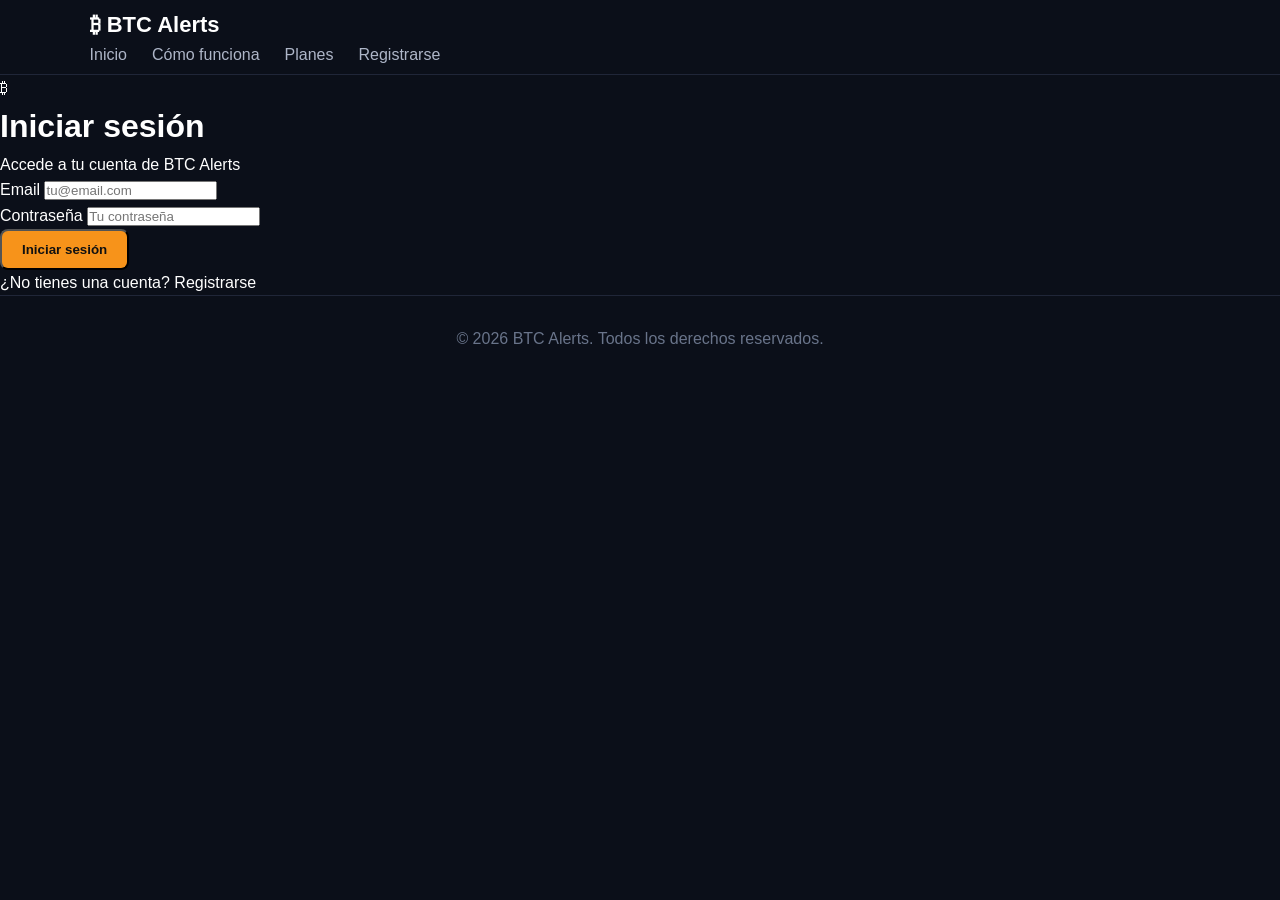
==== templates/login.html @ 35a140dc "Initial BTC Alerts project" ====
<!DOCTYPE html>
<html lang="es">
<head>
    <meta charset="UTF-8">
    <meta name="viewport" content="width=device-width, initial-scale=1.0">

    <title>Iniciar sesión — BTC Alerts</title>

    <link rel="stylesheet" href="/static/style.css">
</head>

<body>

    <header class="navbar">
        <div class="container nav-content">

            <a href="/" class="logo">
                ₿ BTC Alerts
            </a>

            <nav class="nav-links">
                <a href="/">Inicio</a>
                <a href="/#como-funciona">Cómo funciona</a>
                <a href="/#planes">Planes</a>
                <a href="/register">Registrarse</a>
            </nav>

        </div>
    </header>


    <main class="auth-page">

        <div class="auth-card">

            <div class="auth-header">
                <div class="auth-icon">₿</div>

                <h1>Iniciar sesión</h1>

                <p>
                    Accede a tu cuenta de BTC Alerts
                </p>
            </div>


            <form id="login-form">

                <div class="form-group">
                    <label for="email">
                        Email
                    </label>

                    <input
                        type="email"
                        id="email"
                        name="email"
                        placeholder="tu@email.com"
                        required
                    >
                </div>


                <div class="form-group">
                    <label for="password">
                        Contraseña
                    </label>

                    <input
                        type="password"
                        id="password"
                        name="password"
                        placeholder="Tu contraseña"
                        required
                    >
                </div>


                <div id="login-error" class="form-error"></div>


                <button
                    type="submit"
                    class="btn btn-primary btn-full"
                >
                    Iniciar sesión
                </button>

            </form>


            <div class="auth-footer">

                <p>
                    ¿No tienes una cuenta?
                    <a href="/register">
                        Registrarse
                    </a>
                </p>

            </div>

        </div>

    </main>


    <footer class="footer">

        <div class="container">

            <p>
                © 2026 BTC Alerts. Todos los derechos reservados.
            </p>

        </div>

    </footer>


    <script>

        const form = document.getElementById("login-form");
        const errorMessage = document.getElementById("login-error");

        form.addEventListener("submit", async function(event) {

            event.preventDefault();

            errorMessage.textContent = "";

            const email = document.getElementById("email").value;
            const password = document.getElementById("password").value;

            try {

                const response = await fetch("/auth/login", {
                    method: "POST",

                    headers: {
                        "Content-Type": "application/json"
                    },

                    body: JSON.stringify({
                        email: email,
                        password: password
                    })
                });


                const data = await response.json();


                if (!response.ok) {

                    errorMessage.textContent =
                        data.detail || "Error al iniciar sesión";

                    return;
                }


                window.location.href = "/dashboard";

            } catch (error) {

                errorMessage.textContent =
                    "No se pudo conectar con el servidor.";

            }

        });

    </script>

</body>
</html>
---- static/style.css ----
* {
    box-sizing: border-box;
    margin: 0;
    padding: 0;
}

body {
    font-family: Arial, Helvetica, sans-serif;
    background: #0b0f19;
    color: #ffffff;
    line-height: 1.6;
}

a {
    text-decoration: none;
    color: inherit;
}

.navbar {
    height: 75px;
    display: flex;
    align-items: center;
    justify-content: space-between;
    padding: 0 7%;
    border-bottom: 1px solid #202638;
    background: #0b0f19;
}

.logo {
    font-size: 22px;
    font-weight: bold;
}

.navbar nav {
    display: flex;
    align-items: center;
    gap: 25px;
}

.navbar nav a:not(.btn) {
    color: #aeb6c8;
}

.navbar nav a:not(.btn):hover {
    color: white;
}

.btn {
    display: inline-block;
    padding: 11px 20px;
    border-radius: 8px;
    font-weight: bold;
    transition: 0.2s;
}

.btn-primary {
    background: #f7931a;
    color: #111111;
}

.btn-primary:hover {
    background: #ffad42;
}

.btn-outline {
    border: 1px solid #394258;
    color: white;
}

.btn-outline:hover {
    background: #171d2b;
}

.btn-large {
    padding: 14px 25px;
}

.hero {
    min-height: 620px;
    padding: 90px 7%;
    display: flex;
    align-items: center;
    justify-content: space-between;
    gap: 70px;
}

.hero-content {
    max-width: 650px;
}

.badge {
    display: inline-block;
    font-size: 12px;
    font-weight: bold;
    letter-spacing: 1.5px;
    color: #f7931a;
    margin-bottom: 18px;
}

.hero h1 {
    font-size: 58px;
    line-height: 1.1;
    margin-bottom: 25px;
}

.hero h1 span {
    color: #f7931a;
}

.hero p {
    color: #aeb6c8;
    font-size: 19px;
    max-width: 580px;
    margin-bottom: 35px;
}

.hero-buttons {
    display: flex;
    gap: 15px;
}

.hero-card {
    width: 360px;
    padding: 30px;
    background: #111827;
    border: 1px solid #283044;
    border-radius: 18px;
    box-shadow: 0 20px 60px rgba(0, 0, 0, 0.4);
}

.card-header {
    display: flex;
    justify-content: space-between;
    color: #aeb6c8;
}

.live {
    color: #42d392;
    font-size: 13px;
}

.price {
    font-size: 35px;
    font-weight: bold;
    margin: 25px 0;
}

.signal {
    padding: 18px;
    border-radius: 10px;
    font-size: 22px;
    font-weight: bold;
    display: flex;
    justify-content: space-between;
}

.signal.down {
    background: #321a1d;
    color: #ff6b6b;
}

.card-footer {
    margin-top: 20px;
    color: #69748a;
    font-size: 13px;
}

.section {
    padding: 90px 7%;
    border-top: 1px solid #202638;
}

.section-title {
    text-align: center;
    max-width: 650px;
    margin: 0 auto 55px;
}

.section-title h2 {
    font-size: 40px;
    margin-bottom: 15px;
}

.section-title p {
    color: #aeb6c8;
}

.steps {
    display: grid;
    grid-template-columns: repeat(4, 1fr);
    gap: 25px;
}

.step {
    background: #111827;
    padding: 30px;
    border: 1px solid #283044;
    border-radius: 14px;
}

.step-number {
    width: 40px;
    height: 40px;
    display: flex;
    align-items: center;
    justify-content: center;
    background: #f7931a;
    color: #111111;
    border-radius: 50%;
    font-weight: bold;
    margin-bottom: 20px;
}

.step h3 {
    margin-bottom: 10px;
}

.step p {
    color: #8f9aae;
}

.plans-section {
    background: #0e1421;
}

.plans {
    display: flex;
    justify-content: center;
    gap: 30px;
}

.plan {
    width: 330px;
    padding: 35px;
    background: #111827;
    border: 1px solid #283044;
    border-radius: 15px;
    position: relative;
}

.plan.featured {
    border: 2px solid #f7931a;
}

.popular {
    position: absolute;
    top: -14px;
    right: 20px;
    background: #f7931a;
    color: #111111;
    padding: 5px 12px;
    border-radius: 20px;
    font-size: 11px;
    font-weight: bold;
}

.plan h3 {
    font-size: 24px;
    margin-bottom: 20px;
}

.plan-price {
    font-size: 38px;
    font-weight: bold;
    margin-bottom: 15px;
}

.plan-price span {
    font-size: 14px;
    color: #8f9aae;
    font-weight: normal;
}

.plan p {
    color: #8f9aae;
}

.plan ul {
    list-style: none;
    margin: 25px 0;
}

.plan li {
    margin: 12px 0;
    color: #cbd2df;
}

.plan .btn {
    width: 100%;
    text-align: center;
}

footer {
    padding: 30px;
    text-align: center;
    color: #69748a;
    border-top: 1px solid #202638;
}

@media (max-width: 900px) {

    .navbar nav a:not(.btn) {
        display: none;
    }

    .hero {
        flex-direction: column;
        text-align: center;
    }

    .hero p {
        margin-left: auto;
        margin-right: auto;
    }

    .hero-buttons {
        justify-content: center;
    }

    .steps {
        grid-template-columns: 1fr 1fr;
    }
}

@media (max-width: 600px) {

    .hero h1 {
        font-size: 42px;
    }

    .hero-card {
        width: 100%;
    }

    .steps {
        grid-template-columns: 1fr;
    }

    .plans {
        flex-direction: column;
        align-items: center;
    }

    .plan {
        width: 100%;
    }
}
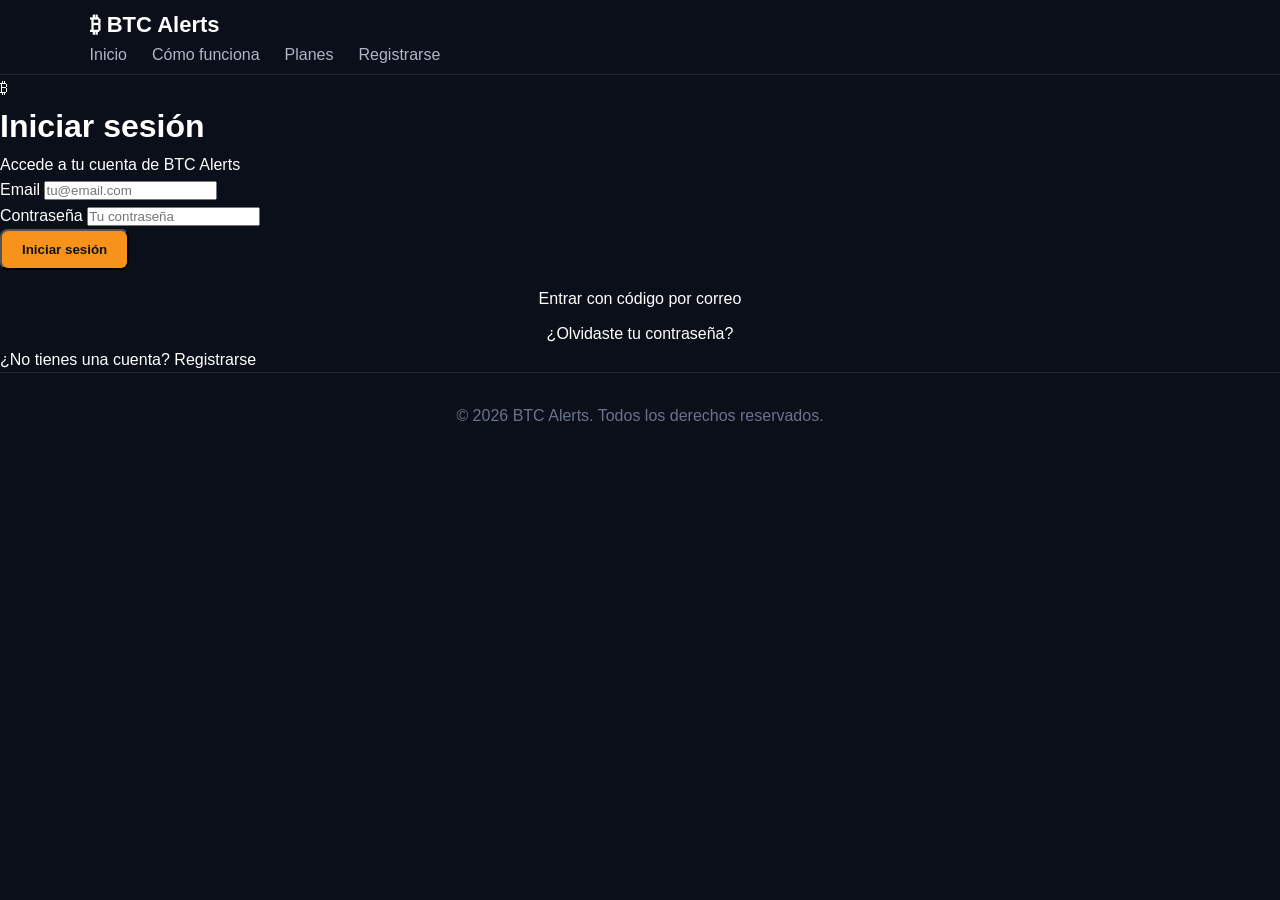
==== commit 2bd404ea: "feat: improve authentication and update project status" ====
--- a/templates/login.html
+++ b/templates/login.html
@@ -1,177 +1,433 @@
+
 <!DOCTYPE html>
 <html lang="es">
 <head>
     <meta charset="UTF-8">
     <meta name="viewport" content="width=device-width, initial-scale=1.0">
-
     <title>Iniciar sesión — BTC Alerts</title>
-
     <link rel="stylesheet" href="/static/style.css">
 </head>
 
 <body>
-
     <header class="navbar">
         <div class="container nav-content">
-
-            <a href="/" class="logo">
-                ₿ BTC Alerts
-            </a>
-
+            <a href="/" class="logo">₿ BTC Alerts</a>
             <nav class="nav-links">
                 <a href="/">Inicio</a>
                 <a href="/#como-funciona">Cómo funciona</a>
                 <a href="/#planes">Planes</a>
                 <a href="/register">Registrarse</a>
             </nav>
-
         </div>
     </header>
 
-
     <main class="auth-page">
-
         <div class="auth-card">
 
             <div class="auth-header">
                 <div class="auth-icon">₿</div>
-
-                <h1>Iniciar sesión</h1>
-
+                <h1 id="panel-title">Iniciar sesión</h1>
+                <p id="panel-description">Accede a tu cuenta de BTC Alerts</p>
+            </div>
+
+            <!-- OPCIÓN 1: LOGIN CON CONTRASEÑA -->
+            <section id="password-panel">
+                <form id="login-form">
+                    <div class="form-group">
+                        <label for="login-email">Email</label>
+                        <input
+                            type="email"
+                            id="login-email"
+                            placeholder="tu@email.com"
+                            autocomplete="email"
+                            required
+                        >
+                    </div>
+
+                    <div class="form-group">
+                        <label for="login-password">Contraseña</label>
+                        <input
+                            type="password"
+                            id="login-password"
+                            placeholder="Tu contraseña"
+                            autocomplete="current-password"
+                            required
+                        >
+                    </div>
+
+                    <div id="login-message" class="form-error" role="status"></div>
+
+                    <button type="submit" class="btn btn-primary btn-full">
+                        Iniciar sesión
+                    </button>
+                </form>
+
+                <p style="text-align:center; margin-top:16px;">
+                    <a href="#" id="show-code-login">Entrar con código por correo</a>
+                </p>
+
+                <p style="text-align:center; margin-top:10px;">
+                    <a href="#" id="show-recovery">¿Olvidaste tu contraseña?</a>
+                </p>
+            </section>
+
+            <!-- OPCIÓN 2: SOLICITAR CÓDIGO DE ACCESO -->
+            <section id="request-login-panel" hidden>
+                <form id="request-login-form">
+                    <div class="form-group">
+                        <label for="code-login-email">Email</label>
+                        <input
+                            type="email"
+                            id="code-login-email"
+                            placeholder="tu@email.com"
+                            autocomplete="email"
+                            required
+                        >
+                    </div>
+
+                    <div id="request-login-message" class="form-error" role="status"></div>
+
+                    <button type="submit" class="btn btn-primary btn-full">
+                        Enviar código de acceso
+                    </button>
+                </form>
+
+                <div id="login-code-step" hidden>
+                    <form id="login-code-form">
+                        <div class="form-group">
+                            <label for="login-code">Código de 6 dígitos</label>
+                            <input
+                                type="text"
+                                id="login-code"
+                                inputmode="numeric"
+                                pattern="[0-9]{6}"
+                                maxlength="6"
+                                placeholder="000000"
+                                autocomplete="one-time-code"
+                                required
+                            >
+                        </div>
+
+                        <div id="login-code-message" class="form-error" role="status"></div>
+
+                        <button type="submit" class="btn btn-primary btn-full">
+                            Verificar e iniciar sesión
+                        </button>
+                    </form>
+                </div>
+
+                <p style="text-align:center; margin-top:16px;">
+                    <a href="#" class="back-to-login">Volver al inicio de sesión</a>
+                </p>
+            </section>
+
+            <!-- OPCIÓN 3: SOLICITAR RECUPERACIÓN -->
+            <section id="recovery-panel" hidden>
                 <p>
-                    Accede a tu cuenta de BTC Alerts
-                </p>
-            </div>
-
-
-            <form id="login-form">
-
-                <div class="form-group">
-                    <label for="email">
-                        Email
-                    </label>
-
-                    <input
-                        type="email"
-                        id="email"
-                        name="email"
-                        placeholder="tu@email.com"
-                        required
-                    >
+                    Te enviaremos un código a tu correo para verificar tu identidad
+                    y establecer una contraseña nueva.
+                </p>
+
+                <form id="request-reset-form">
+                    <div class="form-group">
+                        <label for="reset-email">Email de tu cuenta</label>
+                        <input
+                            type="email"
+                            id="reset-email"
+                            placeholder="tu@email.com"
+                            autocomplete="email"
+                            required
+                        >
+                    </div>
+
+                    <div id="request-reset-message" class="form-error" role="status"></div>
+
+                    <button type="submit" class="btn btn-primary btn-full">
+                        Enviar código de recuperación
+                    </button>
+                </form>
+
+                <div id="reset-code-step" hidden>
+                    <form id="reset-password-form">
+                        <div class="form-group">
+                            <label for="reset-code">Código de 6 dígitos</label>
+                            <input
+                                type="text"
+                                id="reset-code"
+                                inputmode="numeric"
+                                pattern="[0-9]{6}"
+                                maxlength="6"
+                                placeholder="000000"
+                                autocomplete="one-time-code"
+                                required
+                            >
+                        </div>
+
+                        <div class="form-group">
+                            <label for="new-password">Nueva contraseña</label>
+                            <input
+                                type="password"
+                                id="new-password"
+                                minlength="8"
+                                maxlength="72"
+                                autocomplete="new-password"
+                                required
+                            >
+                        </div>
+
+                        <div class="form-group">
+                            <label for="confirm-new-password">Confirmar nueva contraseña</label>
+                            <input
+                                type="password"
+                                id="confirm-new-password"
+                                minlength="8"
+                                maxlength="72"
+                                autocomplete="new-password"
+                                required
+                            >
+                        </div>
+
+                        <div id="reset-password-message" class="form-error" role="status"></div>
+
+                        <button type="submit" class="btn btn-primary btn-full">
+                            Restablecer contraseña
+                        </button>
+                    </form>
                 </div>
 
-
-                <div class="form-group">
-                    <label for="password">
-                        Contraseña
-                    </label>
-
-                    <input
-                        type="password"
-                        id="password"
-                        name="password"
-                        placeholder="Tu contraseña"
-                        required
-                    >
-                </div>
-
-
-                <div id="login-error" class="form-error"></div>
-
-
-                <button
-                    type="submit"
-                    class="btn btn-primary btn-full"
-                >
-                    Iniciar sesión
-                </button>
-
-            </form>
-
+                <p style="text-align:center; margin-top:16px;">
+                    <a href="#" class="back-to-login">Volver al inicio de sesión</a>
+                </p>
+            </section>
 
             <div class="auth-footer">
-
                 <p>
                     ¿No tienes una cuenta?
-                    <a href="/register">
-                        Registrarse
-                    </a>
-                </p>
-
+                    <a href="/register">Registrarse</a>
+                </p>
             </div>
 
         </div>
-
     </main>
 
-
     <footer class="footer">
-
         <div class="container">
-
-            <p>
-                © 2026 BTC Alerts. Todos los derechos reservados.
-            </p>
-
+            <p>© 2026 BTC Alerts. Todos los derechos reservados.</p>
         </div>
-
     </footer>
 
-
     <script>
-
-        const form = document.getElementById("login-form");
-        const errorMessage = document.getElementById("login-error");
-
-        form.addEventListener("submit", async function(event) {
-
-            event.preventDefault();
-
-            errorMessage.textContent = "";
-
-            const email = document.getElementById("email").value;
-            const password = document.getElementById("password").value;
+        const panels = {
+            password: document.getElementById("password-panel"),
+            requestLogin: document.getElementById("request-login-panel"),
+            recovery: document.getElementById("recovery-panel")
+        };
+
+        const title = document.getElementById("panel-title");
+        const description = document.getElementById("panel-description");
+
+        function showPanel(name) {
+            Object.values(panels).forEach(panel => {
+                panel.hidden = true;
+            });
+
+            panels[name].hidden = false;
+
+            if (name === "password") {
+                title.textContent = "Iniciar sesión";
+                description.textContent = "Accede a tu cuenta de BTC Alerts";
+            } else if (name === "requestLogin") {
+                title.textContent = "Acceso con código";
+                description.textContent = "Recibe un código de seguridad por correo";
+            } else {
+                title.textContent = "Recuperar contraseña";
+                description.textContent = "Verifica tu correo para crear una contraseña nueva";
+            }
+        }
+
+        function showMessage(id, message) {
+            document.getElementById(id).textContent = message || "";
+        }
+
+        async function postJson(url, body) {
+            const response = await fetch(url, {
+                method: "POST",
+                headers: { "Content-Type": "application/json" },
+                body: JSON.stringify(body)
+            });
+
+            const data = await response.json();
+            return { response, data };
+        }
+
+        function errorText(data, fallback) {
+            if (typeof data.detail === "string") return data.detail;
+            if (Array.isArray(data.detail)) {
+                return data.detail.map(item => item.msg).join(". ");
+            }
+            return fallback;
+        }
+
+        document.getElementById("show-code-login").addEventListener("click", event => {
+            event.preventDefault();
+            showPanel("requestLogin");
+        });
+
+        document.getElementById("show-recovery").addEventListener("click", event => {
+            event.preventDefault();
+            showPanel("recovery");
+        });
+
+        document.querySelectorAll(".back-to-login").forEach(link => {
+            link.addEventListener("click", event => {
+                event.preventDefault();
+                showPanel("password");
+            });
+        });
+
+        // Login tradicional
+        document.getElementById("login-form").addEventListener("submit", async event => {
+            event.preventDefault();
+            showMessage("login-message", "");
+
+            const email = document.getElementById("login-email").value.trim();
+            const password = document.getElementById("login-password").value;
 
             try {
-
-                const response = await fetch("/auth/login", {
-                    method: "POST",
-
-                    headers: {
-                        "Content-Type": "application/json"
-                    },
-
-                    body: JSON.stringify({
-                        email: email,
-                        password: password
-                    })
+                const { response, data } = await postJson("/auth/login", {
+                    email,
+                    password
                 });
 
-
-                const data = await response.json();
-
-
                 if (!response.ok) {
-
-                    errorMessage.textContent =
-                        data.detail || "Error al iniciar sesión";
-
+                    showMessage("login-message", errorText(data, "No se pudo iniciar sesión."));
                     return;
                 }
 
-
                 window.location.href = "/dashboard";
-
-            } catch (error) {
-
-                errorMessage.textContent =
-                    "No se pudo conectar con el servidor.";
-
-            }
-
-        });
-
+            } catch {
+                showMessage("login-message", "No se pudo conectar con el servidor.");
+            }
+        });
+
+        // Solicitar código de acceso
+        document.getElementById("request-login-form").addEventListener("submit", async event => {
+            event.preventDefault();
+            showMessage("request-login-message", "");
+
+            const email = document.getElementById("code-login-email").value.trim();
+
+            try {
+                const { response, data } = await postJson("/auth/request-login-code", {
+                    email
+                });
+
+                if (!response.ok) {
+                    showMessage("request-login-message", errorText(data, "No se pudo solicitar el código."));
+                    return;
+                }
+
+                document.getElementById("login-code-step").hidden = false;
+                showMessage(
+                    "request-login-message",
+                    data.message || "Si la cuenta existe y está verificada, recibirás un código por correo."
+                );
+            } catch {
+                showMessage("request-login-message", "No se pudo conectar con el servidor.");
+            }
+        });
+
+        // Verificar código de acceso
+        document.getElementById("login-code-form").addEventListener("submit", async event => {
+            event.preventDefault();
+            showMessage("login-code-message", "");
+
+            const email = document.getElementById("code-login-email").value.trim();
+            const code = document.getElementById("login-code").value.trim();
+
+            try {
+                const { response, data } = await postJson("/auth/login-with-code", {
+                    email,
+                    code
+                });
+
+                if (!response.ok) {
+                    showMessage("login-code-message", errorText(data, "No se pudo verificar el código."));
+                    return;
+                }
+
+                window.location.href = "/dashboard";
+            } catch {
+                showMessage("login-code-message", "No se pudo conectar con el servidor.");
+            }
+        });
+
+        // Solicitar recuperación de contraseña
+        document.getElementById("request-reset-form").addEventListener("submit", async event => {
+            event.preventDefault();
+            showMessage("request-reset-message", "");
+
+            const email = document.getElementById("reset-email").value.trim();
+
+            try {
+                const { response, data } = await postJson("/auth/request-password-reset", {
+                    email
+                });
+
+                if (!response.ok) {
+                    showMessage("request-reset-message", errorText(data, "No se pudo solicitar la recuperación."));
+                    return;
+                }
+
+                document.getElementById("reset-code-step").hidden = false;
+                showMessage(
+                    "request-reset-message",
+                    data.message || "Si la cuenta existe y está verificada, recibirás instrucciones por correo."
+                );
+            } catch {
+                showMessage("request-reset-message", "No se pudo conectar con el servidor.");
+            }
+        });
+
+        // Restablecer contraseña
+        document.getElementById("reset-password-form").addEventListener("submit", async event => {
+            event.preventDefault();
+            showMessage("reset-password-message", "");
+
+            const email = document.getElementById("reset-email").value.trim();
+            const code = document.getElementById("reset-code").value.trim();
+            const new_password = document.getElementById("new-password").value;
+            const confirm_password = document.getElementById("confirm-new-password").value;
+
+            if (new_password !== confirm_password) {
+                showMessage("reset-password-message", "Las contraseñas no coinciden.");
+                return;
+            }
+
+            try {
+                const { response, data } = await postJson("/auth/reset-password", {
+                    email,
+                    code,
+                    new_password,
+                    confirm_password
+                });
+
+                if (!response.ok) {
+                    showMessage(
+                        "reset-password-message",
+                        errorText(data, "No se pudo restablecer la contraseña.")
+                    );
+                    return;
+                }
+
+                showPanel("password");
+                document.getElementById("login-email").value = email;
+                document.getElementById("login-password").value = "";
+                showMessage("login-message", data.message || "Contraseña restablecida. Ya puedes iniciar sesión.");
+            } catch {
+                showMessage("reset-password-message", "No se pudo conectar con el servidor.");
+            }
+        });
     </script>
-
 </body>
 </html>
